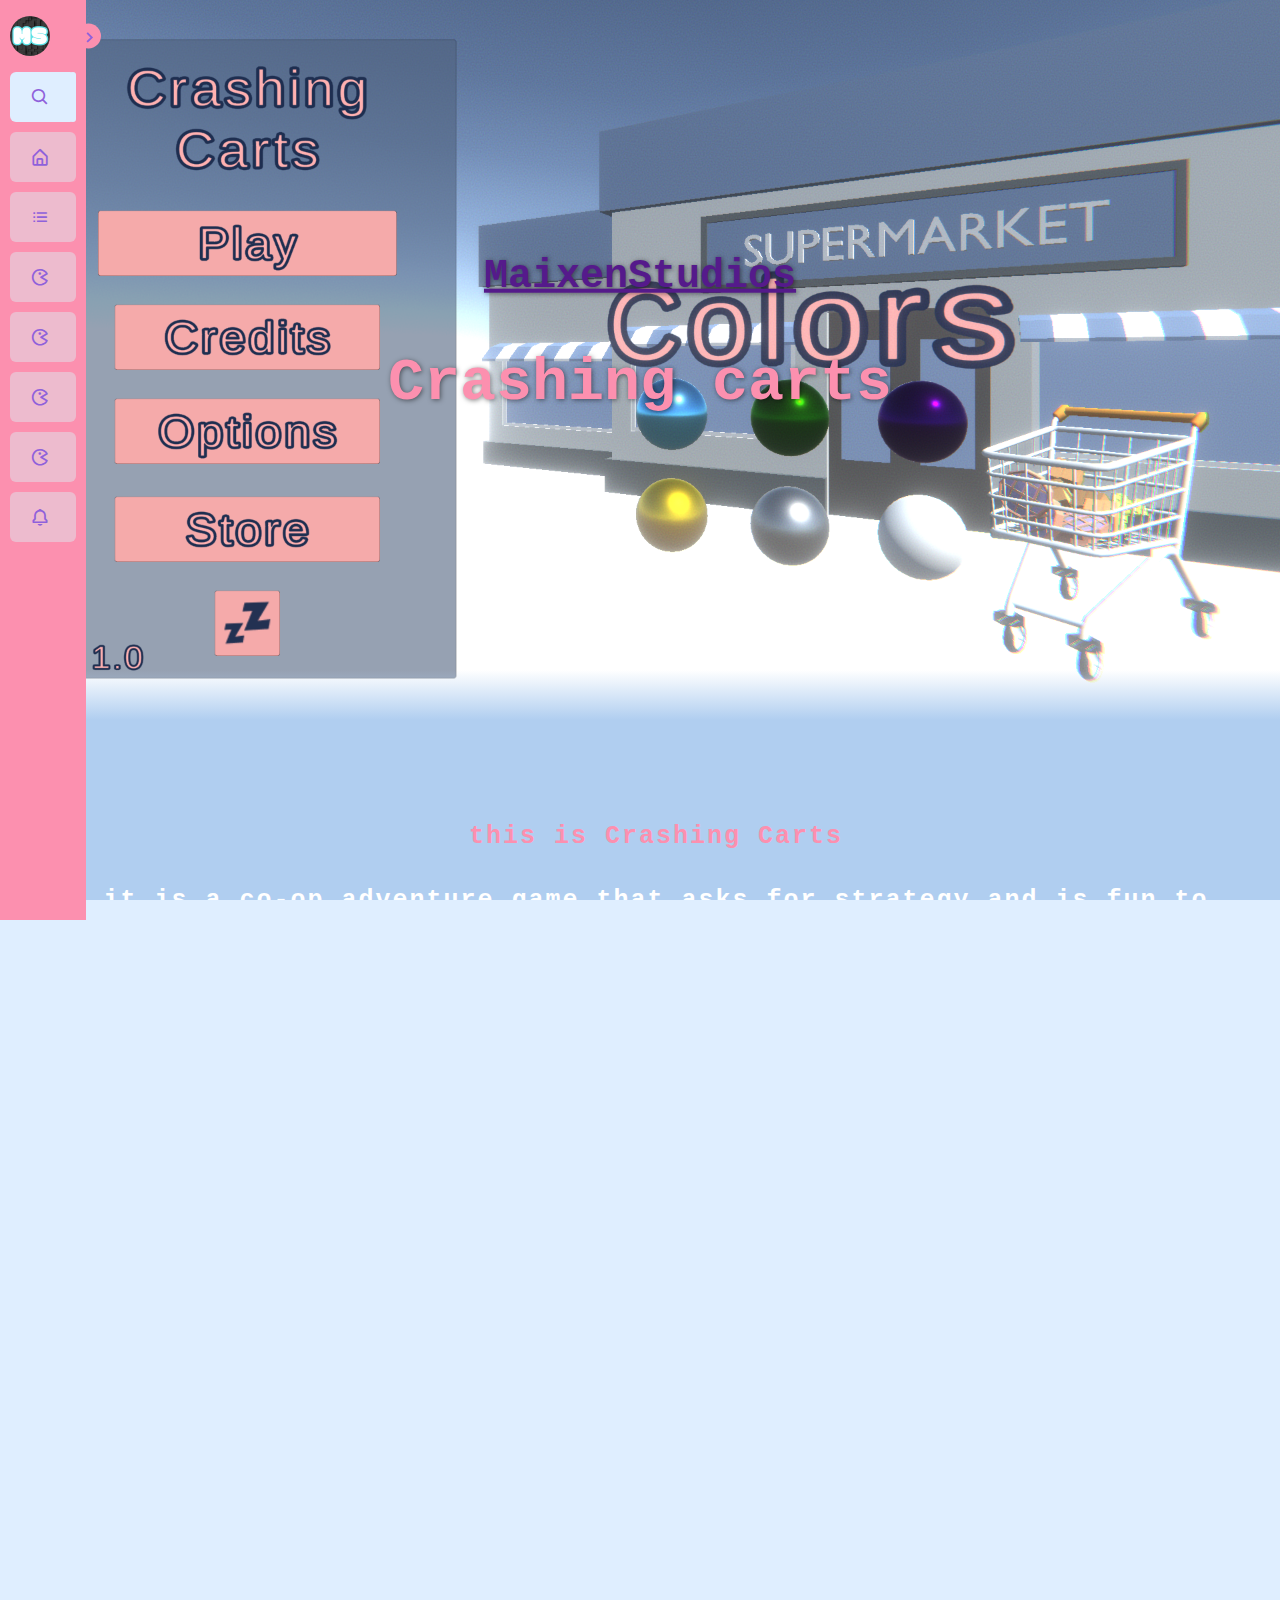
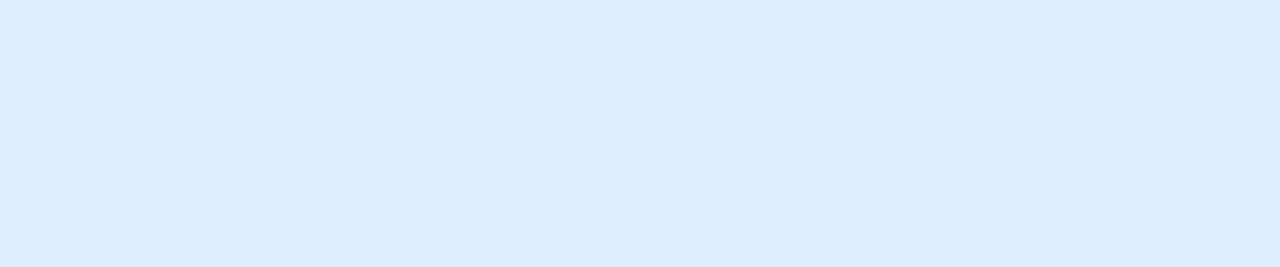
==== page3.html @ 2a488fe1 "test" ====
<!DOCTYPE html>
<html lang="en">

<head> 
    <meta charset="utf-8">
    <title>Crashing Carts</title>
    <link rel="stylesheet" type="text/css" href="style.css" />
  
    <link href='https://unpkg.com/boxicons@2.1.1/css/boxicons.min.css' rel='stylesheet'>
</head>

<body>
    <nav class="sidebar close">
        <header>
            <div class="image-text">
                <span class="image">
                    <img src="img2.jpg" alt="logo">
                </span>
                <div class="text header-text">
                    <span class="name">MaixenStudios</span>
                    <span class="profession">game producer</span>
                </div>
            </div>
            <i class="bx bx-chevron-right toggle"></i>
        </header>
        <div class="menu-bar">
            <div class="menu">
                <li class="search-box">
                        <i class="bx bx-search icon"></i>
                        <input type="search" placeholder="Search...">
                </li>
                <li class="nav-link">
                    <a href="index.html">
                        <i class="bx bx-home-alt icon"></i>
                        <span class="text nav-text">Home</span>
                    </a>
                </li>
                <li class="nav-link">
                    <a href="page5.html">
                        <i class="bx bx-list-ul icon"></i>
                        <span class="text nav-text">game list</span>
                    </a>
                </li>
                <li class="nav-link">
                    <a href="page1.html">
                        <i class="bx bx-game icon"></i>
                        <span class="text nav-text">beetle battle</span>
                    </a>
                </li>
                <li class="nav-link">
                    <a href="page2.html">
                        <i class="bx bx-game icon"></i>
                        <span class="text nav-text">Isoforge</span>
                    </a>
                </li>
                <li class="nav-link">
                    <a href="page3.html">
                        <i class="bx bx-game icon"></i>
                        <span class="text nav-text">crashing carts</span>
                    </a>
                </li>
                <li class="nav-link">
                    <a href="page4.html">
                        <i class="bx bx-game icon"></i>
                        <span class="text nav-text">Perfect-Job</span>
                    </a>
                </li>
                <li class="nav-link">
                    <a href="page6.html">
                        <i class="bx bx-bell icon"></i>
                        <span class="text nav-text">about us</span>
                    </a>
                </li>
            </div>
            
        </div>

    </nav>
    <script src="script.js"></script>

    <main>
        <!-- h1><a href="index.html">MaixenStudios</a></h1>
        <h2>crashing carts</h2>
        <p> This is crashing carts v1.0 and its a co-op adventure game, strategic and fun to play with your friends on the couch! On player plays on the keyboard, the other on a controller. 

            The goal is to get more points than your enemy, by collecting and buying the right products from the supermarket! High risk, high reward!
            
            (1 week project) (actually it was a week and 2 days)
            </p -->
            
    </main>
    </body>

    <div class="header" style="background-image: url(pictures/crashing\ carts\ menu_unlocked.png);">
        <div class="header-games"><a href="index.html">MaixenStudios</a></h1>
            <h2>Crashing carts</h2></div>
        <div class="fade"></div>
    </div>

    <div class="zone zoneA">
        <p><p2>this is Crashing Carts</p2><br><br>
            it is a co-op adventure game that asks for strategy and is fun to play with friends!<br>playing is simple one uses the keyboard and the other play with a controller.<br>The goal is to get more points than your ennemy, by collecting and buying the right products from the supermarket.<br><p2>also never forget, high risk, high reward!</p2>
        <p>
    </div>

    <div class="zone zoneB">
        <p><p2>Credits</p2><br>
        Devlopment: MaixenStudios<br><br>
        <p2>assets used</p2><br>
        music: Rizwan Ashraf<br>
        shopping cart: AdrianXY<br>
        3D: Just create: Low Poly Asset Bundle<br>
        2D; Era Adventures<br>
        </p>
    </div>

    <footer> 
        <p></p>
        <p> &copy; MaixenStudios2025 </p>
    </footer>

</html>
---- style.css ----
body{
    color:#FC90AF ;
    font-size: medium;
    font-family:"Lucida Console", Courier, monospace;
    font-weight: 500; 
    background-color: #dfeeff ; 
    height: 100vh;
    text-align: center;
    margin: 0;
    text-decoration: none;
    
	}
  
h1 a{
  color:#FC90AF;
  font-size: 70px;
  font-weight: bolder;
  text-align: center; 
  text-decoration: none;
}
h2{
  color:#FC90AF;
  font-size: 60px;
  font-weight: bolder;
  text-align: center; 
  text-decoration: none;
}
p{
  font-size: 25px;
  font-weight: bold;
  text-align: center;
  margin: 85px;
}
.background-block{
  background-color:#98bae0 ;
  padding: 150px;
  margin: 20px; 
  width: 100%;
  display: grid;
  grid-template-columns: 1fr 1fr; 
  gap: 20px;
  align-items: center;
  color: #8f61db;
  text-decoration: none;
}
.video iframe{
  width: 780px; 
  height: 441px;
  border-radius: 15px;
}
.background-block .text{
  max-width: 100%;
}
.background-block .text a{
  color: #8f61db;
  text-decoration: none;
}
.container{
  display: grid;
  grid-template-columns: 1fr 1fr; 
  gap: 20px;
  align-items: center;
  padding: 25px;
  margin: 20px; 
  width: 100%;
  
}
.text{
  max-width: 100%;
  
}
.img{
  display: flex;
  justify-content: center;
}
.img img{
  width: 260px; 
  height: 265px;
  border-radius: 15px;
  object-fit: cover;
  
}
.background-block .list{
  max-width: 100%;
  text-decoration: none;
  color: #8f61db;
  font-size: medium;

}
.background-block .list a{
  text-decoration: none;
  color: #8f61db;
  font-size: 25px;
  font-weight: bold;
}
.background-block .list li{
  text-decoration: none;
  color: #8f61db;
  font-size: 25px;
  font-weight: bold;
}

/*===== siedebar ===== */
.sidebar{
   position: fixed;
    top: 0;
    left: 0;
    height: 100%;
    width: 250px;
    padding: 10px 10px;
    background:  #FC90AF;
    transition: width 0.3s ease;  
    z-index: 1001;
    
}
.sidebar.close{
  width: 66px;
  align-items: center;
}
/*=====Resuable CSS===== */
.sidebar .text{
  font-size: 16px;
  font-weight: 500;
  color: #8f61db;
  transition: opacity 0.3s ease; 
}
.sidebar.close .text{
  opacity: 0;
}

.sidebar .image{
  min-width: 60px;
  display: flex;
}
.sidebar li{
  height: 50px;
  background:#EDBBCE ;
  margin-top: 10px;
  list-style: none;
  display: flex;
  align-items: center;
  border-radius: 6px;
}
.sidebar li .icon{
  min-width: 60px;
  font-size: 20px;
}
.sidebar li .icon,
.sidebar li .text{
  color: #8f61db;
  transition: color 0.3s ease;
}
.sidebar header{
  position: relative;
}
.sidebar .image-text img{
  width: 40px ;
  border-radius: 20px;
}
.sidebar header .image-text{
  display: flex;
  align-items: center;
}
header .image-text .header-text{
  display: flex;
  flex-direction: column;
}
  
header .image-text .header-text{
  display: flex;
  flex-direction: column;
}
.header-text .name{
  font-weight: 600;
}
.header-text .profession{
  margin-top: -2px;
}
  
.sidebar header .toggle{
  position: absolute;
  top: 50%;
  right: -25px;
  transform: translateY(-50%);
  height: 25px;
  width: 25px;
  background: #fc90af;
  display: flex;
  align-items: center;
  justify-content: center;
  border-radius: 50%;
  color: #8f61db;
  font-size: 22px;
  cursor: pointer;
}
.sidebar .search-box{
  background:#dfeeff ;
}
.search-box input{
  height: 100%;
  width: 100%;
  outline: none;
  border: none;
  border-radius: 6px;
  background:#dfeeff ;
}
.sidebar li a{
  height: 100%;
  width: 100%; 
  display: flex;
  align-items: center;
  text-decoration: none;
  border-radius: 6px;
  transition: linear;
}
.sidebar li a:hover{
  background: #dfeeff;
} 
.sidebar li:hover a.icon,
.sidebar li:hover a.text{
  color: #dfeeff;
}

.carousel-section {
  position: center;
  display: flex;
  align-items: center;
}

.carousel {
  display: flex;
  gap: 16px; 
  padding: 10px;
  margin-left: 175px;
  margin-top: 25px; 
  
}

.carousel li {
  list-style: none;
  flex-shrink: 0;  
  width: 250px;    
  height: 350px;  
  border-radius: 10px;
  background-color: #98bae0; 
  display: flex;
  justify-content: center;
  align-items: center;
  flex-direction: column;
}

.carousel .card {
  flex: 0 0 auto;
  width: 400px; 
  height: 500px;
  background-color: #98bae0;
  border-radius: 8px;
  display: flex;
  flex-direction: column;
  align-items: center;
  justify-content: center;
  cursor: pointer;
  color: #8f61db;
  text-decoration: none;
  transition: transform 0.3s ease;
  transform: scale(1);
}
.carousel .card:hover{
  transform: scale(1.05);
  transform: tarnsform 0.3s ease;
}

.card .img img {
  width: 200px;
  height: 200px;
  object-fit: cover;
  border-radius: 16px; 
}
a h3{
  text-decoration: none;
  color: #8f61db;
}


/* bloquage du scroll horizontal */

html, body {
  max-width: 100%;
  overflow-x: hidden;
}

a:link{
  color: #551a8b;
}

a:hover{
  color: #551a8b;
  text-decoration: underline;
}




/*=====CSS que pour les pages de jeux===== */

/* Header with title and image */
.header {
  position: relative;
  width: 100%;
  height: 80%; /* Adjust height as needed */
                                              /*background-image: url('beetle battle.png'); /* Replace with your image URL */
  background-size: cover;
  background-position: center;
}

.header-games {
  position: absolute;
  top: 50%;
  left: 50%;
  transform: translate(-50%, -50%);
  color: white;
  text-shadow: 1px 1px 5px rgba(0, 0, 0, 0.5);
  font-size: 2.5rem; /* Adjust size */
  font-weight: bold;
  text-align: center;
}

/* Fade effect for the header */
.fade {
  position: absolute;
  bottom: 0;
  width: 100%;
  height: 50px;
  background: linear-gradient(to bottom, rgba(255, 255, 255, 0), #b0cef0); /* Adjust color as needed */
}

.zone {
  width: 100%;
  padding: 1rem;
  color: white;
  text-align: center;
  letter-spacing: 2px;
 
  line-height: 2em;
}

.zone p2{
  color: #fc90af
}

.zoneA {
  background-color: #b0cef0;
}
.zoneB {
  background-color: #98bae0;
}

.zoneP{
  padding: 25px;
  position: relative; left: 16px;
}

.zoneP :hover{
  transform: scale(1.03);
  transition: transform 1s ease-in-out; 
}

.zoneG{
  background-color: #98bae0;
  padding: 3rem;
}

.zoneIFR{
  background-color: #98bae0;
  padding: 3rem;
  position: relative; left: 16px;
}
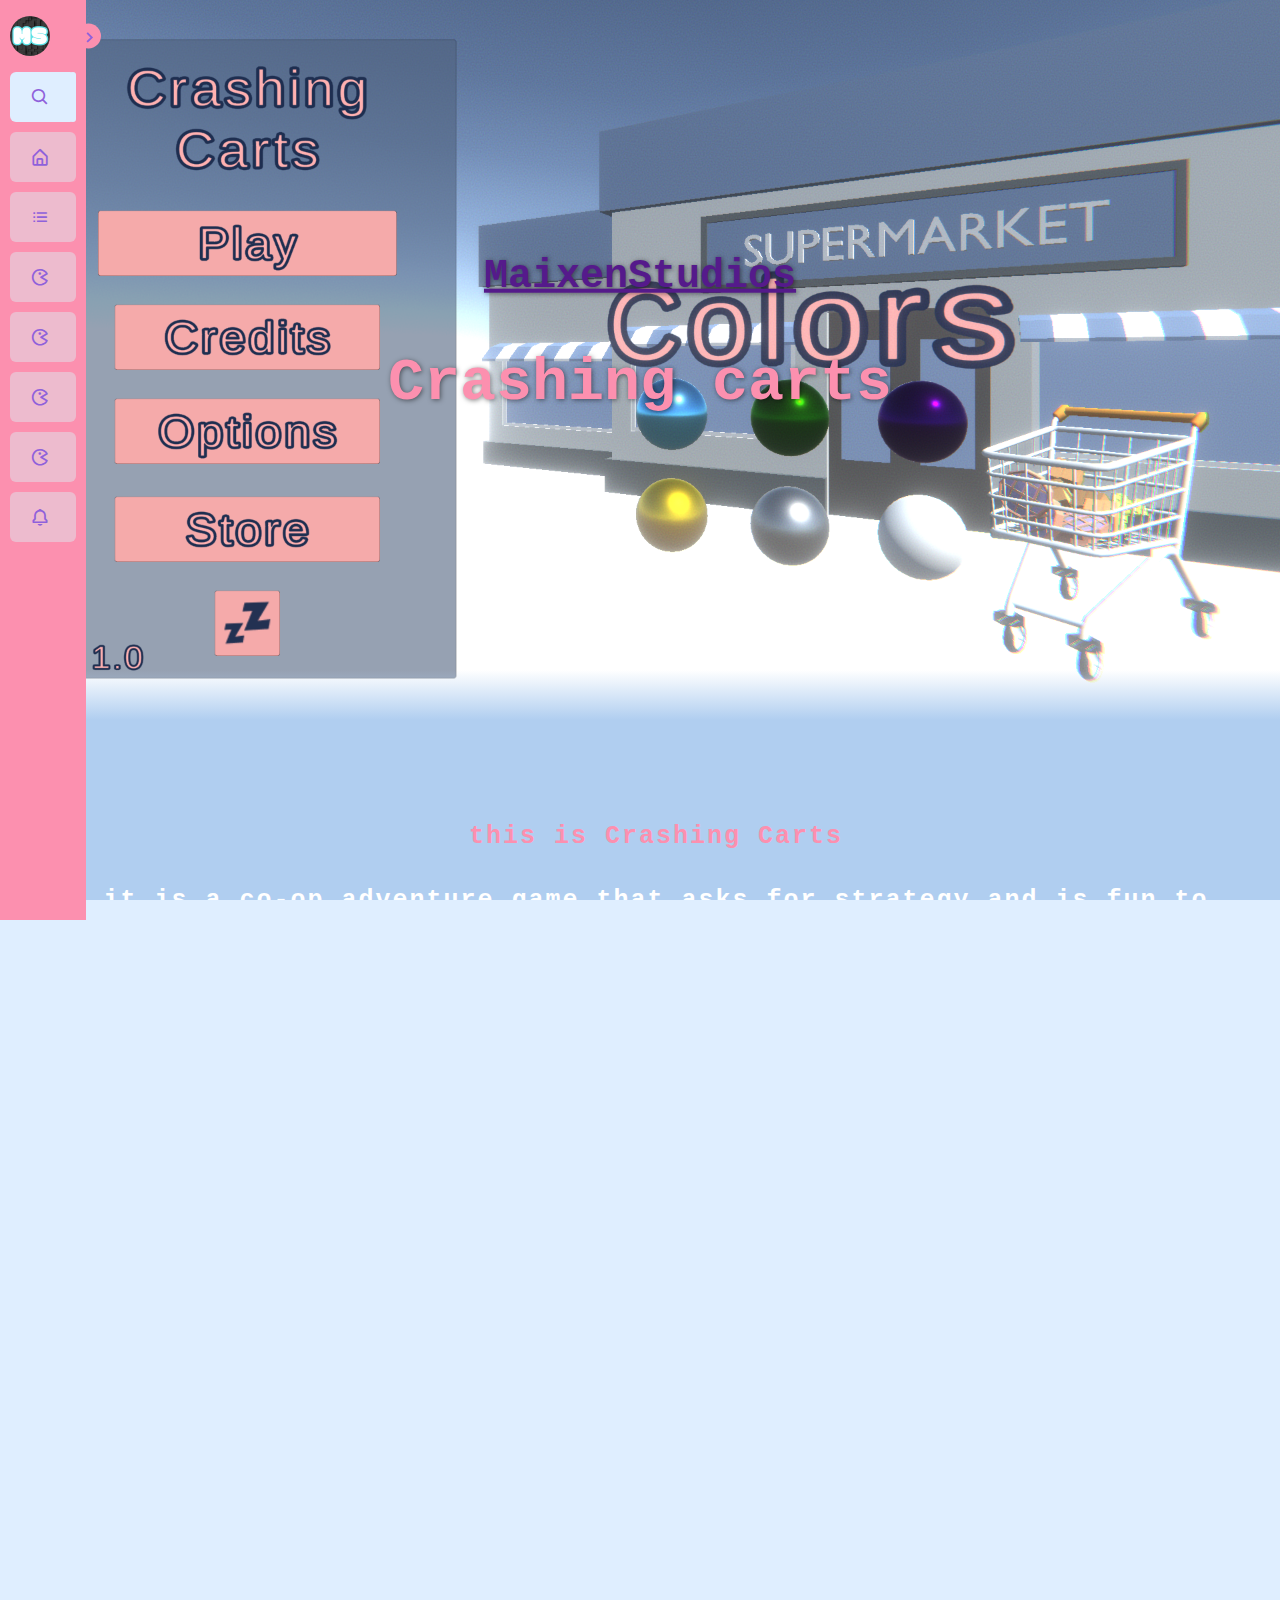
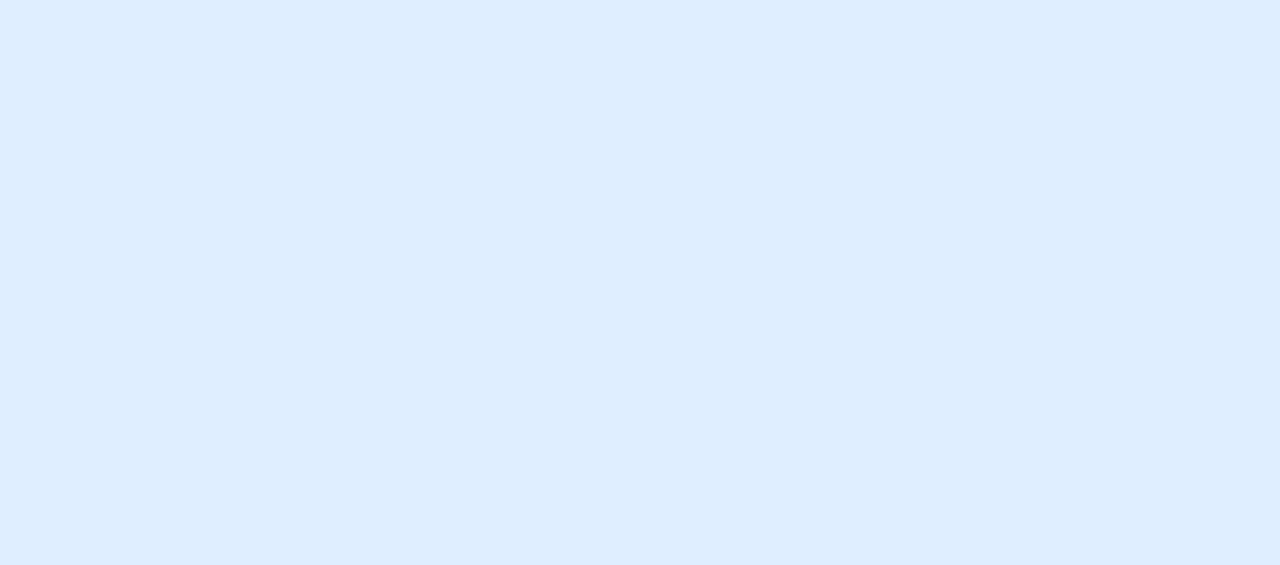
==== commit 45d0c5f9: "modification link crashing carts" ====
--- a/page3.html
+++ b/page3.html
@@ -114,6 +114,12 @@
         </p>
     </div>
 
+    <div class="zone zoneA">
+        <p><p2>you want to have fun with your friends?</p2><br><br>
+        then you can play it<a href="https://maixenstudios.itch.io/crashing-carts" target="_blank" rel="noopener noreferrer">here</a>.
+        </p>
+    </div>
+
     <footer> 
         <p></p>
         <p> &copy; MaixenStudios2025 </p>
